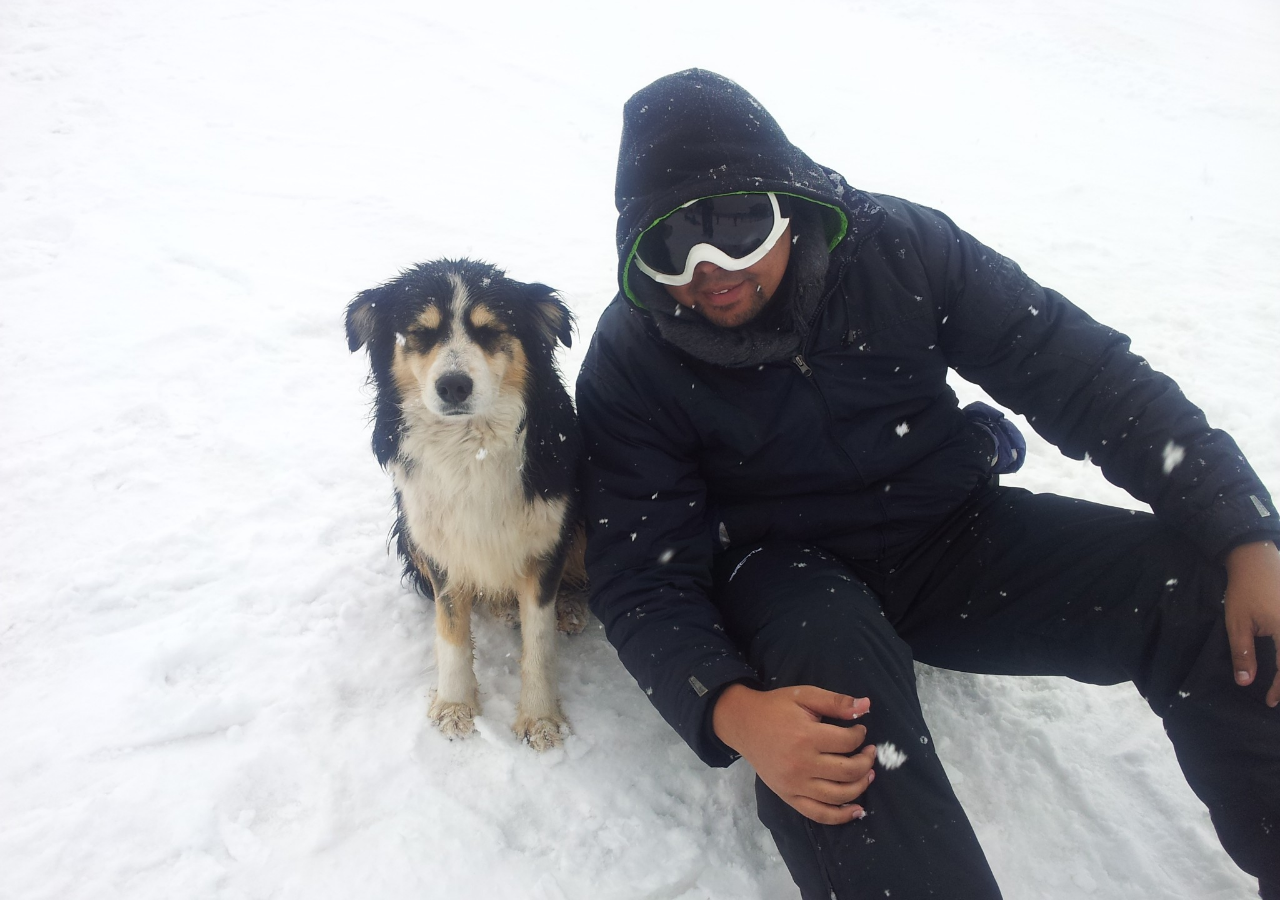
==== index2.html @ 428a3e13 "New interface" ====
<!DOCTYPE html>
<html lang="en">
  <head>
    <meta http-equiv="content-Type" content="text/html; charset=UTF-8">
    <title>Hi, I'm Thiago Nogueira</title>
    <script src="script.js" type="text/javascript"></script>
    <link rel="stylesheet" href="style.css" type="text/css">
  </head>

  <body class="thiagotn">
    <img src="img/thiago.jpg" class="bg">
    <div id="page">
      <header>
        <h1>thiago.cc</h1>
      </header>

      <p class="summary">
        <!--Thiago Nogueira-->
      </p>
    </div>
  </body>
</html>
---- style.css ----
@font-face {
	font-family: "Museo 700 Regular";
	src: url("fonts/museo700.otf");
}

* {
	margin: 0;
	padding: 0;
}

body {
	color: #fff;
	font-family: "Museo 700 Regular", helvetica, arial, sans-serif;
}

header {
	visibility: hidden;
}

h1 {
	font-size: 20px;
	margin-bottom: 10px;
}

#page {
	left: 50%;
	height: 300px;
	margin: -150px 0 0 -360px;
	position: absolute;
	top: 50%;
	width: 720px;
}

.summary {
	font-size: 40px;
	letter-spacing: -1px;
	line-height: 1;
}

.additional, .additional * {
	color: #8c9198;
	font-size: 18px;
}

.summary, .additional {
	color: #111;
	text-shadow: 1px 1px #111;
}

.additional {
	margin: 10px 0;
}

strong {
	color: #fff000;
	font-weight: normal;
}

ul {
	list-style: none;
	margin-top: 20px;
	overflow: hidden;
}

li {
	float: left;
	margin-right: 10px;
}

li a {
	background: transparent no-repeat;
	display: block;
	height: 16px;
	overflow: hidden;
	text-indent: -9999px;
	width: 16px;
}


img.bg {
  /* Set rules to fill background */
  min-height: 100%;
  min-width: 1024px;
	
  /* Set up proportionate scaling */
  width: 100%;
  height: auto;
	
  /* Set up positioning */
  position: fixed;
  top: 0;
  left: 0;
}

@media screen and (max-width: 1024px) { /* Specific to this particular image */
  img.bg {
    left: 50%;
    margin-left: -512px;   /* 50% */
  }
}
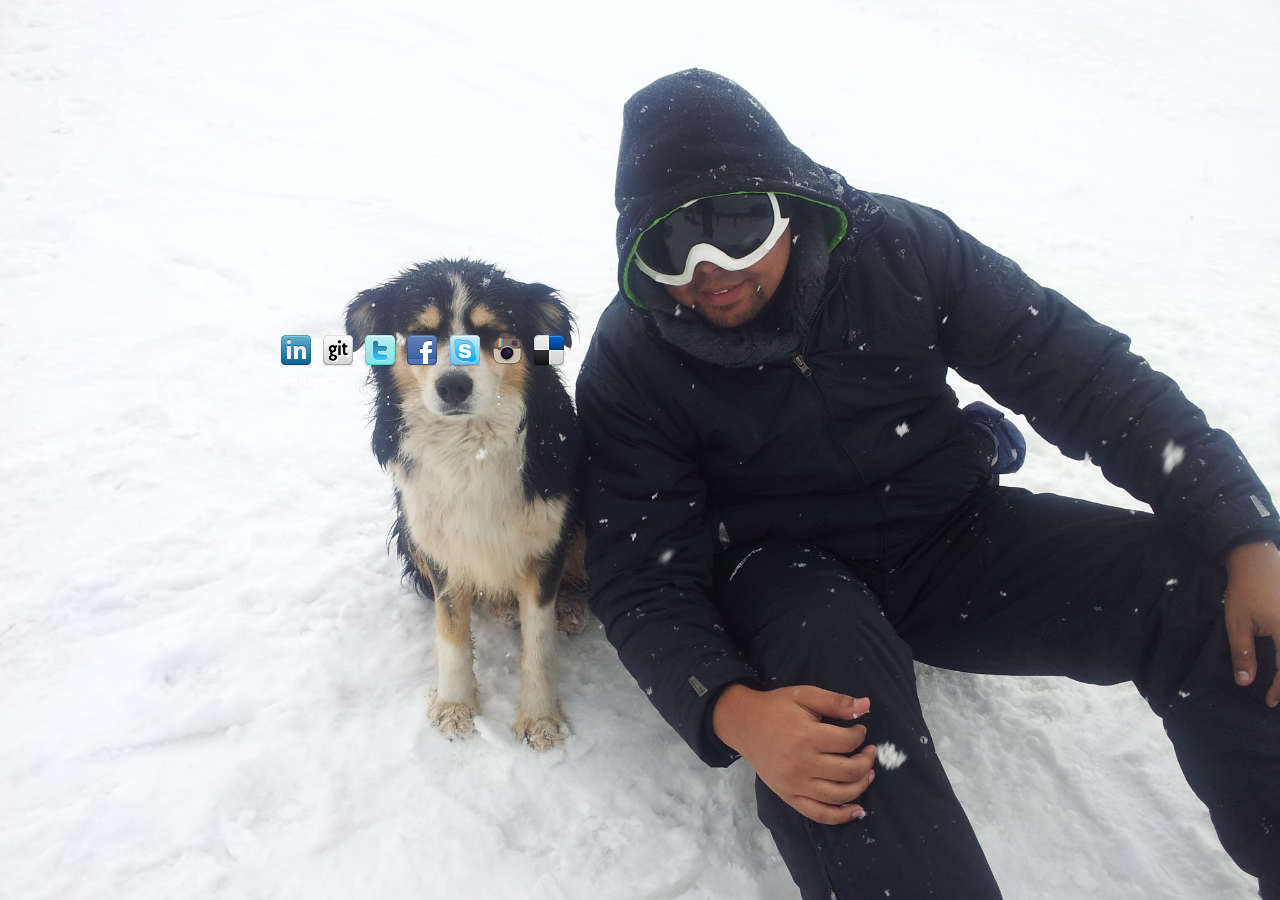
==== commit 302676dc: "jquery.countdown" ====
--- a/index2.html
+++ b/index2.html
@@ -3,9 +3,26 @@
 <html lang="en">
   <head>
     <meta http-equiv="content-Type" content="text/html; charset=UTF-8">
-    <title>Hi, I'm Thiago Nogueira</title>
+    <title>Thiago Nogueira</title>
     <script src="script.js" type="text/javascript"></script>
     <link rel="stylesheet" href="style.css" type="text/css">
+    <link href='http://fonts.googleapis.com/css?family=Aldrich' rel='stylesheet' type='text/css'>
+    <style type="text/css">
+    @import "css/jquery.countdown.css";
+
+    #defaultCountdown { width: 240px; height: 45px; }
+    </style>
+    <script type="text/javascript" src="js/jquery-1.4.4.js"></script>
+    <script type="text/javascript" src="js/jquery.countdown.js"></script>
+    <script type="text/javascript" src="js/jquery.countdown-pt-BR.js"></script>
+    <script type="text/javascript">
+    $(function () {
+      var austDay = new Date();
+      austDay = new Date(austDay.getFullYear(), 7, 1);
+      $('#defaultCountdown').countdown({until: austDay});
+      $('#year').text(austDay.getFullYear());
+    });
+    </script>
   </head>
 
   <body class="thiagotn">
@@ -16,8 +33,16 @@
       </header>
 
       <p class="summary">
-        <!--Thiago Nogueira-->
+        <a href="http://br.linkedin.com/in/thiagotn/" target="_blank" ><img src="img/linkedin_32.png"></a>
+        <a href="http://github.com/thiagotn" target="_blank" ><img src="img/git_32.png"></a>
+        <a href="http://twitter.com/thiagotn" target="_blank" ><img src="img/twitter_32.png"></a>
+        <a href="https://www.facebook.com/thiagotn" target="_blank"><img src="img/facebook_32.png"></a>
+        <a title="Skype" href="skype:thiagotn"><img src="img/skype_32.png"></a>
+        <a href="http://instagram.com/thiagotn" target="_blank"><img src="img/instagram_32.png"></a>
+        <a href="http://delicious.com/thiagotn" target="_blank"><img src="img/delicious_32.png"></a>
       </p>
+      <p>Faltam:</p>
+      <div id="defaultCountdown"></div>
     </div>
   </body>
 </html>
--- a/style.css
+++ b/style.css
@@ -32,6 +32,8 @@
 }
 
 .summary {
+	border: 1px;
+	color: #fff;
 	font-size: 40px;
 	letter-spacing: -1px;
 	line-height: 1;
